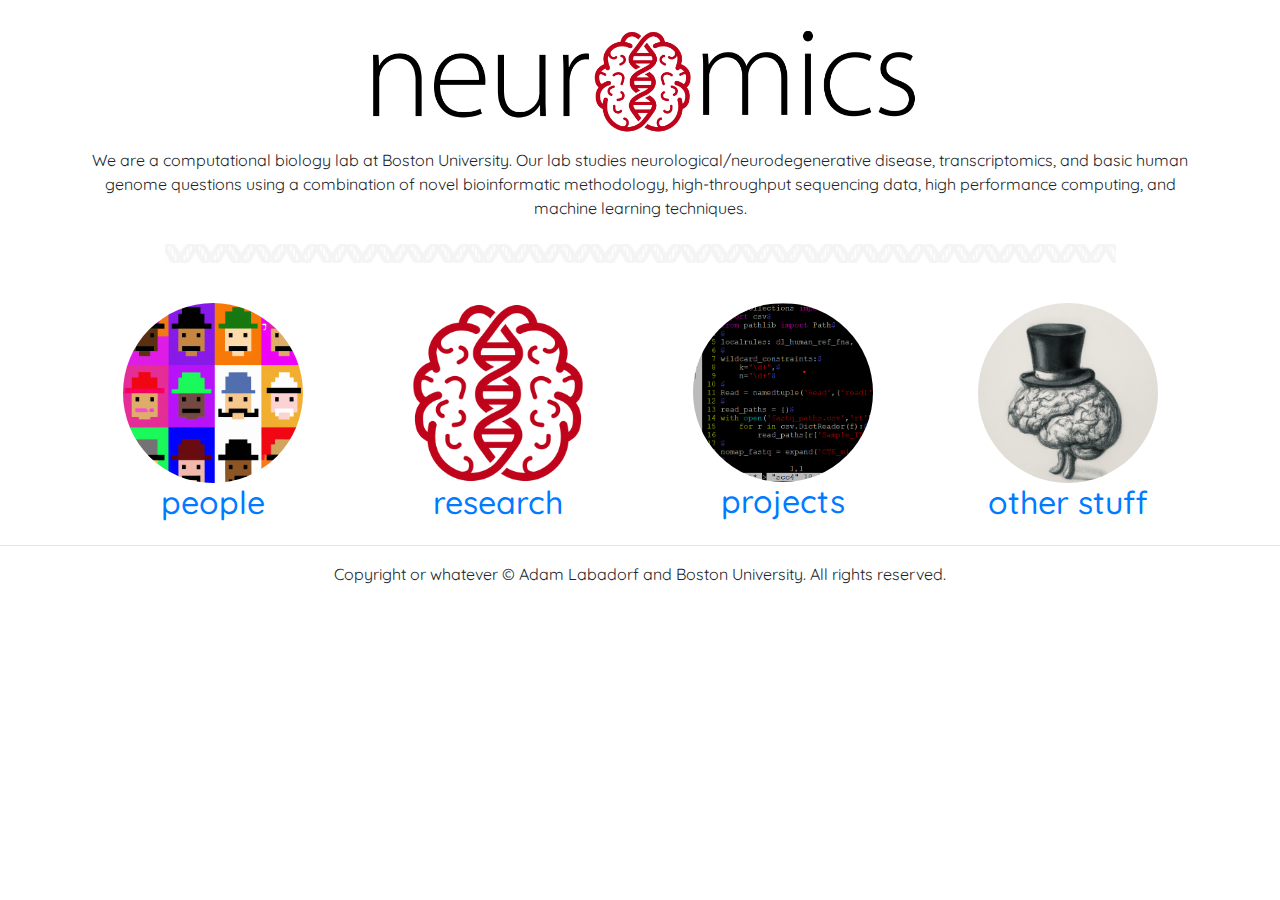
==== index.html @ 56351a84 "shiny new site" ====
<!DOCTYPE html>
<html lang="en">
  <head>
    <meta charset="utf-8">
    <meta http-equiv="X-UA-Compatible" content="IE=edge">
    <meta name="viewport" content="width=device-width, initial-scale=1">
    <title>Bootstrap Product Page Template</title>
    <!-- Bootstrap -->
    <link href="css/bootstrap-4.4.1.css" rel="stylesheet">
    <link rel="preconnect" href="https://fonts.googleapis.com">
	<link rel="preconnect" href="https://fonts.gstatic.com" crossorigin>
	<link href="https://fonts.googleapis.com/css2?family=Quicksand:wght@300;400;700&display=swap" rel="stylesheet">
    <link href="css/style.css" rel="stylesheet" type="text/css">
	  <script type="application/javascript">
	  function preloadImage(url)
		{
			var img=new Image();
			img.src=url;
		}
		preloadImage("images/projects_code_anim.gif");
	  </script>
  </head>
  <body>
 
    <div class="container mt-2 text-center">
		<a href="">
			<img src="images/neuromics_banner.png" alt="" width="50%"></div>
		</a>
    <div class="container">
      <main>
        <p class="text-center">
			We are a computational biology lab at Boston University. Our lab studies neurological/neurodegenerative disease, transcriptomics, and basic human genome questions using a combination of novel bioinformatic methodology, high-throughput sequencing data, high performance computing, and machine learning techniques.
		  <img class="p-4" src="images/DNA_rule.png" alt="" width="90%">
		</p>
        <div class="row">
          <div class="col-xl-3 text-center">
			  <a href="people.html">
		    <div class="child poke">
			  <img src="images/pixel_people.png" class="rounded-circle img-fluid" alt="peeps" width="180px" style="transition:">
			  <h2>people</h2>
			  </div>
		    </a>
		  </div>
          <div class="col-xl-3 text-center">
		    <div class="child poke">
			  <a href="research.html">
				  <img src="images/neuromics_logo_red_square.png" class="img-fluid" alt="research" width="180px" height="100px">
				  <h2>research</h2>
			  </a>
		    </div>
		  </div>
		  <div class="col-xl-3 text-center">
		    <div class="child poke">
			  <a href="projects.html"><img id="imageid" src="images/projects_code_still.png" class="rounded-circle img-fluid" alt="projects" width="180px" onMouseOver='document.getElementById("imageid").src="images/projects_code_anim.gif";'			  onMouseOut='document.getElementById("imageid").src="images/projects_code_still.png";'			  >
			  <h2>projects</h2>
				  </a>
		    </div>
		  </div>
		  <div class="col-xl-3 text-center">
		    <div class="child poke">
			  <a href="other_stuff.html"><img src="images/brain_tophat_fun_stuff.png" class="rounded-circle img-fluid" alt="fun stuffs" width="180px">			  <h2>other stuff</h2></a>
		    </div>
		  </div>
        </div>
      </main>
    </div>
    <hr>
    <footer class="text-center">
      <div class="container">
        <div class="row">
          <div class="col-12">
            <p>Copyright or whatever © Adam Labadorf and Boston University. All rights reserved.</p>
</div>
        </div>
      </div>
    </footer>
    <!-- jQuery (necessary for Bootstrap's JavaScript plugins) -->
    <script src="js/jquery-3.4.1.min.js"></script>
    <!-- Include all compiled plugins (below), or include individual files as needed -->
    <script src="js/popper.min.js"></script>
    <script src="js/bootstrap-4.4.1.js"></script>
  </body>
</html>
---- css/style.css ----
@charset "utf-8";

body {
	font-family: 'Quicksand', sans-serif;
	font-weight: 400;
	background-image: url("../images/Neuromics_Gray.png")
}

.bu-color {
	background: #cc0000;
}
h1.title {
	font-weight: 700;
}

a:hover {
	font-family: 'Quicksand', sans-serif;
	font-weight: 300;
	text-decoration: none;
}

.child {
	align-self: flex-end;
	transform-origin: center;
	transition: transform ease-out 0.1s;
}
.poke:hover {
	transform: scale(1.1);
}

.bg-bu {
	background-color: #cc0000 !important;
	color: #fff;
}

@media screen{
}

@media screen{
}
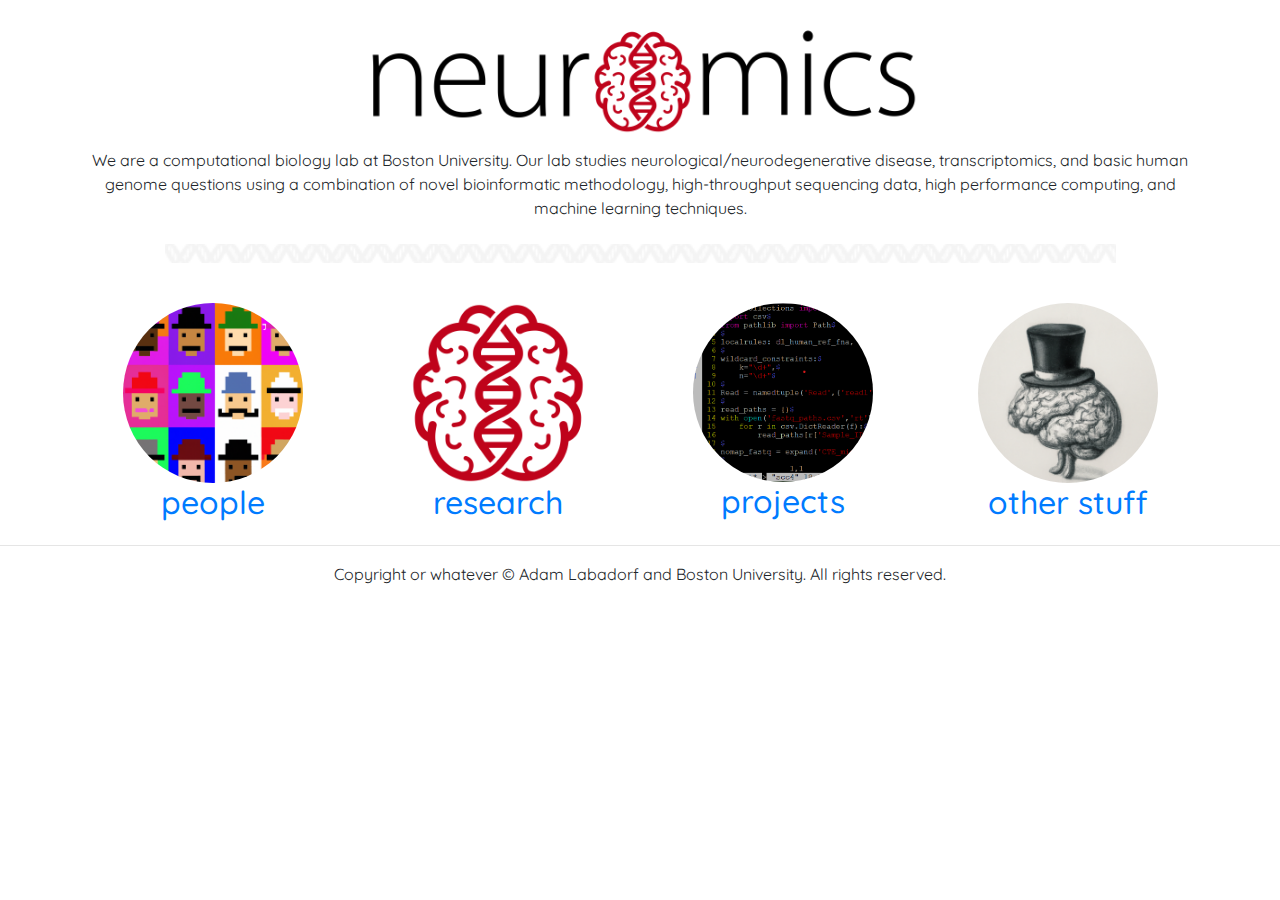
==== commit c03a824f: "update index.html title" ====
--- a/index.html
+++ b/index.html
@@ -4,7 +4,7 @@
     <meta charset="utf-8">
     <meta http-equiv="X-UA-Compatible" content="IE=edge">
     <meta name="viewport" content="width=device-width, initial-scale=1">
-    <title>Bootstrap Product Page Template</title>
+    <title>neuromics.home</title>
     <!-- Bootstrap -->
     <link href="css/bootstrap-4.4.1.css" rel="stylesheet">
     <link rel="preconnect" href="https://fonts.googleapis.com">
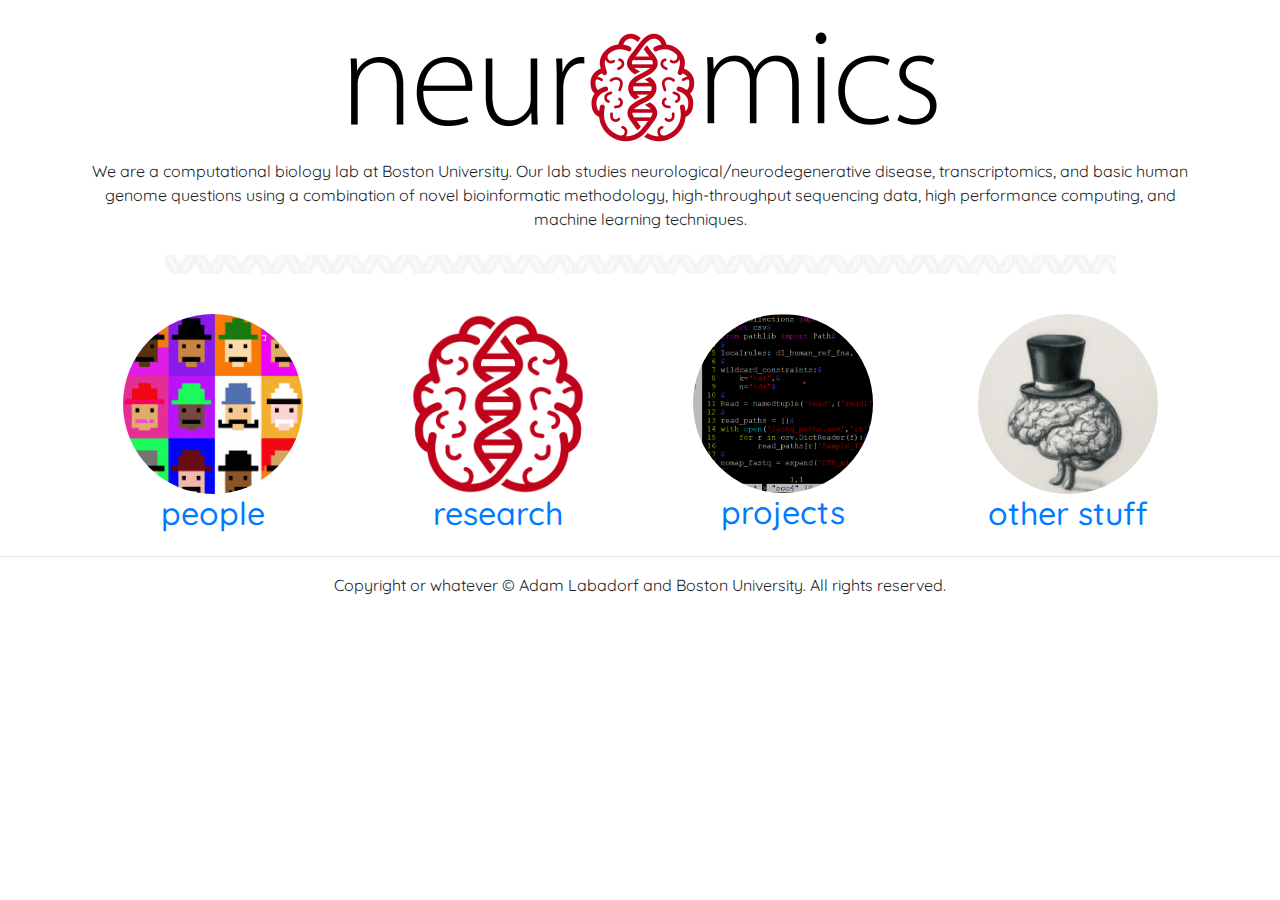
==== commit 1397a9e9: "fixed responsive banner size" ====
--- a/index.html
+++ b/index.html
@@ -24,7 +24,7 @@
  
     <div class="container mt-2 text-center">
 		<a href="">
-			<img src="images/neuromics_banner.png" alt="" width="50%"></div>
+			<img src="images/neuromics_banner.png" alt="BU neuromics" class="banner"></div>
 		</a>
     <div class="container">
       <main>
--- a/css/style.css
+++ b/css/style.css
@@ -6,6 +6,10 @@
 	background-image: url("../images/Neuromics_Gray.png")
 }
 
+img.banner {
+	width:95%;
+	max-width:600px;
+}
 .bu-color {
 	background: #cc0000;
 }
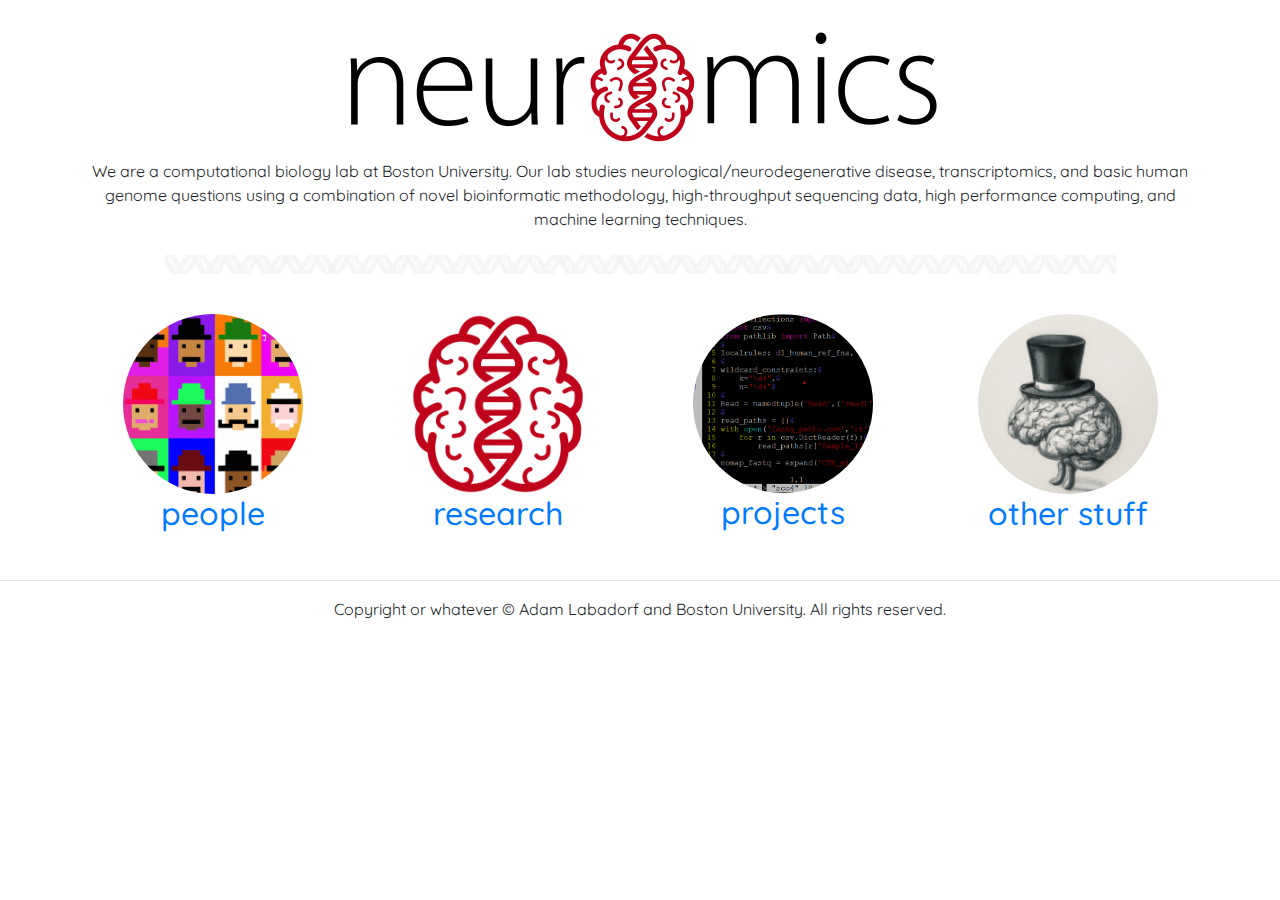
==== commit c49e11f2: "added padding to bottom of front page images" ====
--- a/index.html
+++ b/index.html
@@ -24,7 +24,7 @@
  
     <div class="container mt-2 text-center">
 		<a href="">
-			<img src="images/neuromics_banner.png" alt="BU neuromics" class="banner"></div>
+			<img src="images/neuromics_banner.png" alt="BU neuromics" class="banner" ></div>
 		</a>
     <div class="container">
       <main>
@@ -35,14 +35,14 @@
         <div class="row">
           <div class="col-xl-3 text-center">
 			  <a href="people.html">
-		    <div class="child poke">
-			  <img src="images/pixel_people.png" class="rounded-circle img-fluid" alt="peeps" width="180px" style="transition:">
+		    <div class="child poke pb-4">
+			  <img src="images/pixel_people.png" class="rounded-circle img-fluid" alt="peeps" width="180px">
 			  <h2>people</h2>
 			  </div>
 		    </a>
 		  </div>
           <div class="col-xl-3 text-center">
-		    <div class="child poke">
+		    <div class="child poke pb-4">
 			  <a href="research.html">
 				  <img src="images/neuromics_logo_red_square.png" class="img-fluid" alt="research" width="180px" height="100px">
 				  <h2>research</h2>
@@ -50,14 +50,14 @@
 		    </div>
 		  </div>
 		  <div class="col-xl-3 text-center">
-		    <div class="child poke">
+		    <div class="child poke pb-4">
 			  <a href="projects.html"><img id="imageid" src="images/projects_code_still.png" class="rounded-circle img-fluid" alt="projects" width="180px" onMouseOver='document.getElementById("imageid").src="images/projects_code_anim.gif";'			  onMouseOut='document.getElementById("imageid").src="images/projects_code_still.png";'			  >
 			  <h2>projects</h2>
 				  </a>
 		    </div>
 		  </div>
 		  <div class="col-xl-3 text-center">
-		    <div class="child poke">
+		    <div class="child poke pb-4">
 			  <a href="other_stuff.html"><img src="images/brain_tophat_fun_stuff.png" class="rounded-circle img-fluid" alt="fun stuffs" width="180px">			  <h2>other stuff</h2></a>
 		    </div>
 		  </div>
